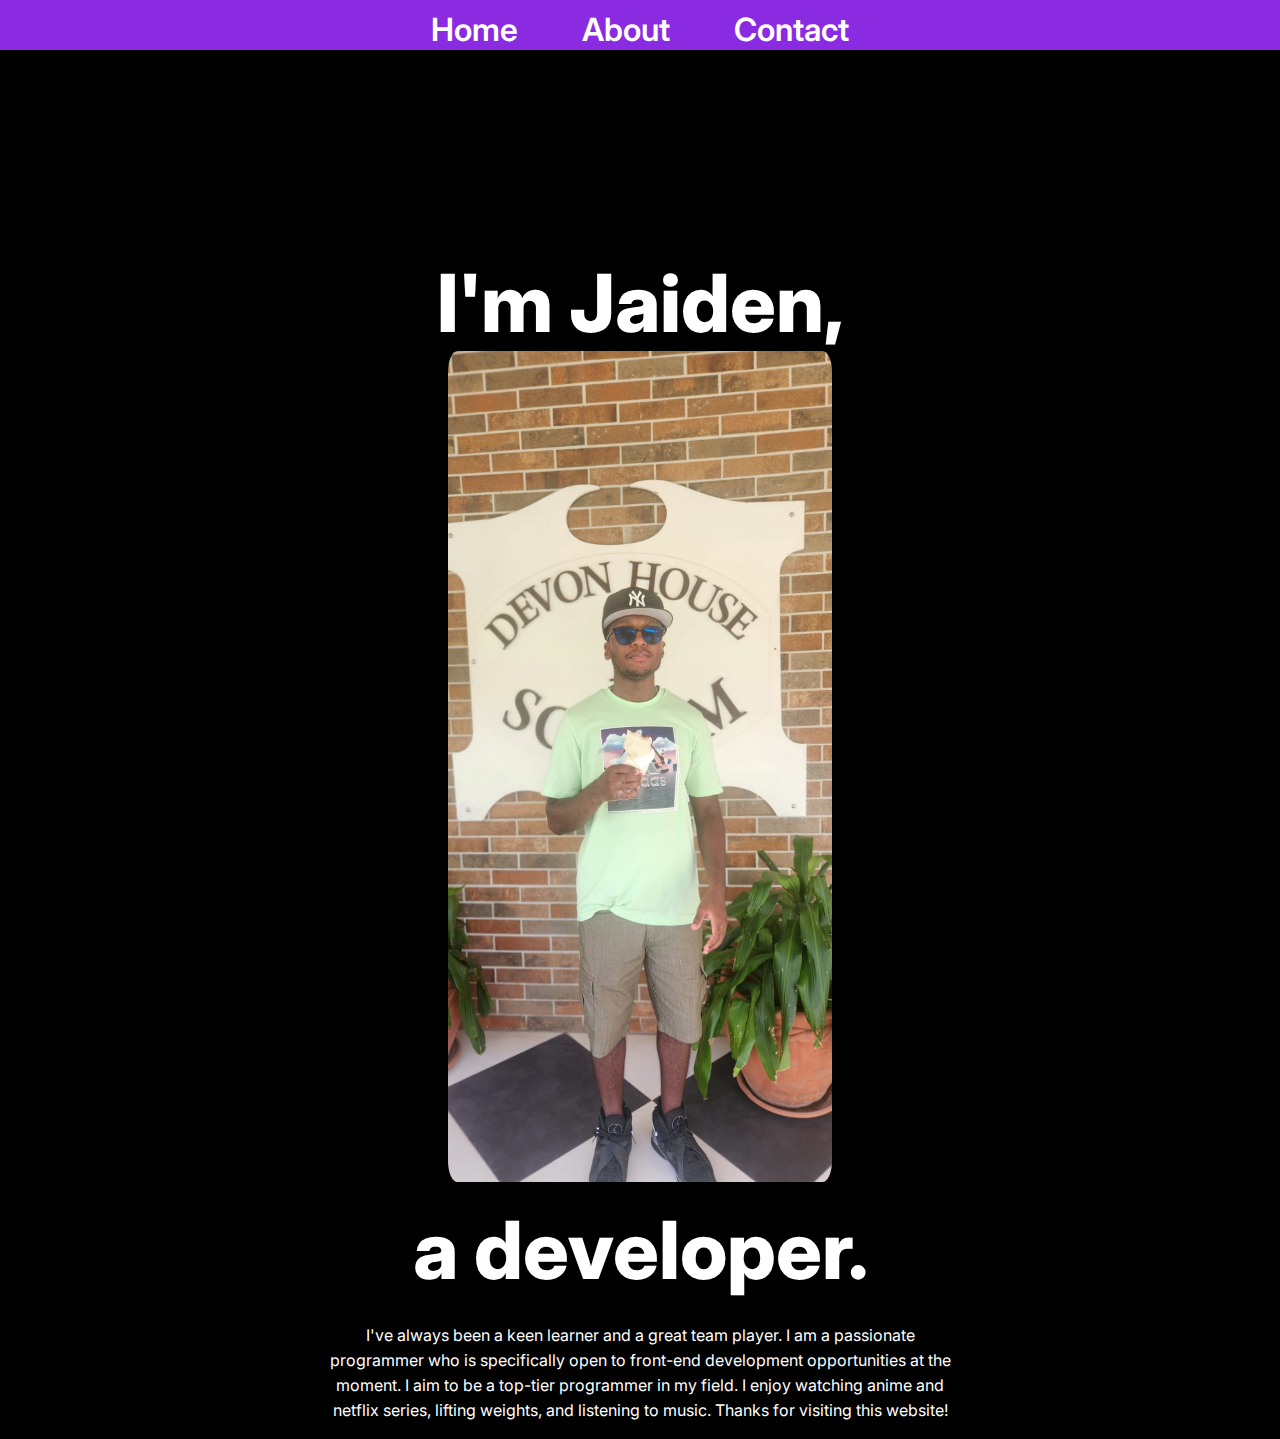
==== public/about.html @ de99f568 "Add files via upload" ====
<!DOCTYPE html>
<html lang="en">
<head>
    <meta charset="UTF-8">
    <meta name="viewport" content="width=device-width, initial-scale=1.0">
    <title>About me</title>
    <link rel="stylesheet" href="../styles.css"/>
    <link rel="preconnect" href="https://fonts.googleapis.com">
<link rel="preconnect" href="https://fonts.gstatic.com" crossorigin>
<link href="https://fonts.googleapis.com/css2?family=Inter:ital,opsz,wght@0,14..32,100..900;1,14..32,100..900&display=swap" rel="stylesheet">
</head>
<body>
    <div class="navbar">
        <a class="nav-items"href="../index.html">Home</a>
        <a class="nav-items"href="./about.html">About</a>
        <a class="nav-items"href="./contact.html">Contact</a>
    </div>
    <h1 > I'm Jaiden,<br/> 
        <img class="profile-photo" src="../assets/images/Photo from Jaiden Wilson.jpg" alt="Picture of Jaiden"/><br/> 
        a developer.
    </h1>
    <p class="description">I've always been a keen learner and a great team player. I am a passionate programmer who is specifically open to front-end development opportunities at the moment. I aim to be a top-tier programmer in my field. I enjoy watching anime and netflix series, lifting weights, and listening to music. Thanks for visiting this website!</p>
</body>
</html>
---- styles.css ----
body{
    background-color:black;
    text-align: center;
    margin:0;
    padding:0;
    
}
h1{
    color:white;
    font-family: "Inter", sans-serif;
    font-weight: 800;
    font-style: normal;
    font-size:5rem;
    position:relative;
    top:150px;
}
h2{
    
    color:rgb(255, 255, 255);
    font-family: "Inter", sans-serif;
    font-weight: 700;
    font-style: normal;
    font-size:6rem;
    position:relative;
    bottom: 20%;
    left:12.5%;
    background-color:blueviolet;
    width:75%;
}
h3{
    color:white;
    font-family: "Inter", sans-serif;
    font-weight: 700;
    font-style: normal;
    font-size:2rem;
    position:relative;
    bottom: 25%;
}
.navbar{
    height:50px;
    background-color:blueviolet;
    width:100%;
}
.title-background{
    height:100px;
    background-color:blueviolet;
    width:100%;
    margin:0; 
}

@media(max-width:1040px)
{
    .first-container{
        flex-wrap:wrap;
        
    }
    .second-container{
        flex-wrap:wrap;
        align-content:space-evenly;
    }
    
    
}

img{
   
    width:75%;
    height:50%;
    
}
.first-container{
    margin-top:250px;
    display:flex;
}
.second-container{
    
    display:flex;
    margin-top:0;
}
.second-container>div{
    position:relative;
    bottom:100px;
    margin-bottom:0;
}
p{
    color:white;
    margin-top:175px;
}

.fav-char{
    font-family: "Jersey 25", sans-serif;
    font-weight: 400;
    font-style: normal;
    
    height:50%;
    width:50%;
    margin-top:200px;
} 
.char-title{
    position: relative;
    top:0;
    margin:0;
}

.title-background{
    position: absolute;
    top:0;
    margin:0;
}
footer{
    color:white;
    margin-bottom:0;
}
.profile-photo{
    border-radius:2.5%;
    height:30%;
    width:30%;
}

.description{
    font-family: "Inter", sans-serif;
    margin-left:25%;
    margin-right:25%;
    line-height:25px;
}
.ig-logo{
    display:inline-block;
    width:75px;
    height:50px;
    margin-top:300px;
    margin-right: 50px;
}
.linkedin-logo{
    display:inline-block;
    width:75px;
    height:50px;
    margin-top: 300px;
}
.gmail-logo{
    display:inline-block;
    width:75px;
    height:50px;
    margin-top: 300px;
    margin-left: 50px;
}
.nav-items{
    position:relative;
    top:10px;
    color:white;
    font-family: "Inter", sans-serif;
    font-weight: 600;
    font-size:2rem;
    font-style: normal;
    margin:30px;
    text-decoration:none;
}
h1 img{
    display:inline-block;
    width:200px;
    height: 200px;
}
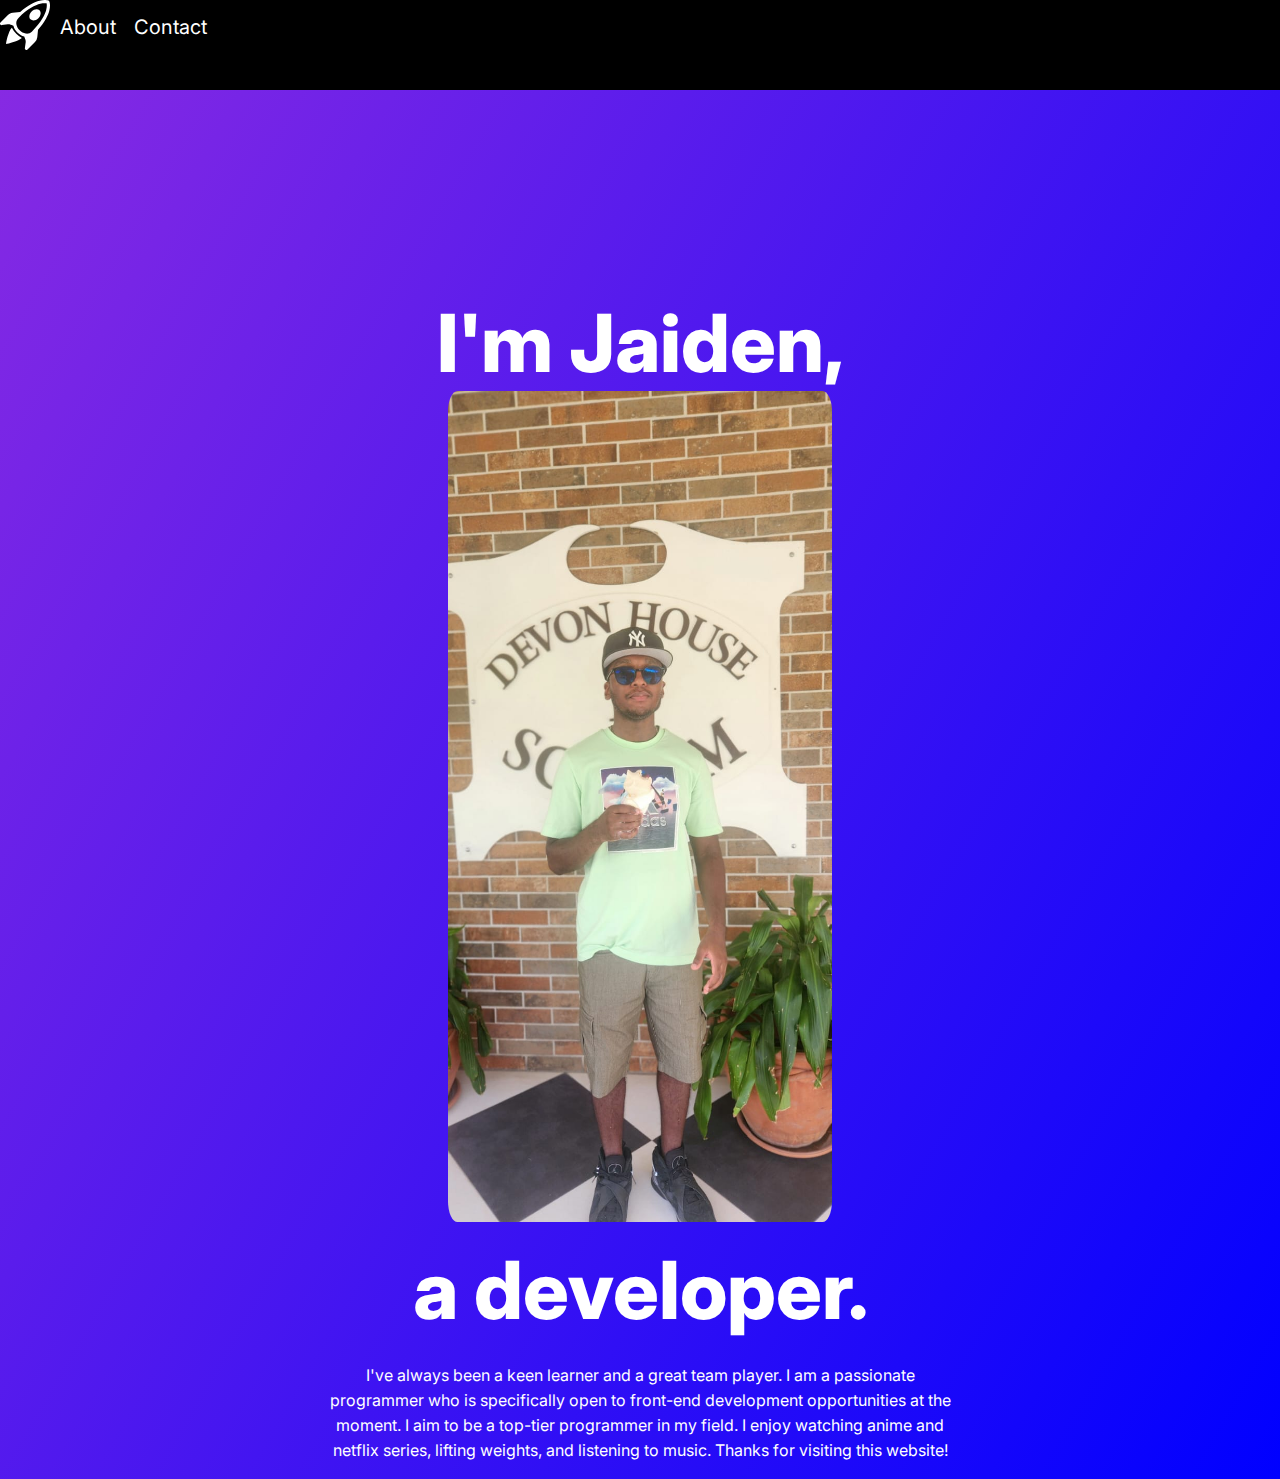
==== commit 531c12ce: "Updating github repo" ====
--- a/public/about.html
+++ b/public/about.html
@@ -10,11 +10,24 @@
 <link href="https://fonts.googleapis.com/css2?family=Inter:ital,opsz,wght@0,14..32,100..900;1,14..32,100..900&display=swap" rel="stylesheet">
 </head>
 <body>
-    <div class="navbar">
-        <a class="nav-items"href="../index.html">Home</a>
-        <a class="nav-items"href="./about.html">About</a>
-        <a class="nav-items"href="./contact.html">Contact</a>
-    </div>
+    <nav class="navbar navbar-expand-lg bg-body-tertiary">
+        <div class="container-fluid">
+          <a class="navbar-brand" href="../index.html"><svg xmlns="http://www.w3.org/2000/svg" width="16" height="16" fill="currentColor" class="bi bi-rocket-takeoff" viewBox="0 0 16 16">
+            <path d="M9.752 6.193c.599.6 1.73.437 2.528-.362s.96-1.932.362-2.531c-.599-.6-1.73-.438-2.528.361-.798.8-.96 1.933-.362 2.532"/>
+            <path d="M15.811 3.312c-.363 1.534-1.334 3.626-3.64 6.218l-.24 2.408a2.56 2.56 0 0 1-.732 1.526L8.817 15.85a.51.51 0 0 1-.867-.434l.27-1.899c.04-.28-.013-.593-.131-.956a9 9 0 0 0-.249-.657l-.082-.202c-.815-.197-1.578-.662-2.191-1.277-.614-.615-1.079-1.379-1.275-2.195l-.203-.083a10 10 0 0 0-.655-.248c-.363-.119-.675-.172-.955-.132l-1.896.27A.51.51 0 0 1 .15 7.17l2.382-2.386c.41-.41.947-.67 1.524-.734h.006l2.4-.238C9.005 1.55 11.087.582 12.623.208c.89-.217 1.59-.232 2.08-.188.244.023.435.06.57.093q.1.026.16.045c.184.06.279.13.351.295l.029.073a3.5 3.5 0 0 1 .157.721c.055.485.051 1.178-.159 2.065m-4.828 7.475.04-.04-.107 1.081a1.54 1.54 0 0 1-.44.913l-1.298 1.3.054-.38c.072-.506-.034-.993-.172-1.418a9 9 0 0 0-.164-.45c.738-.065 1.462-.38 2.087-1.006M5.205 5c-.625.626-.94 1.351-1.004 2.09a9 9 0 0 0-.45-.164c-.424-.138-.91-.244-1.416-.172l-.38.054 1.3-1.3c.245-.246.566-.401.91-.44l1.08-.107zm9.406-3.961c-.38-.034-.967-.027-1.746.163-1.558.38-3.917 1.496-6.937 4.521-.62.62-.799 1.34-.687 2.051.107.676.483 1.362 1.048 1.928.564.565 1.25.941 1.924 1.049.71.112 1.429-.067 2.048-.688 3.079-3.083 4.192-5.444 4.556-6.987.183-.771.18-1.345.138-1.713a3 3 0 0 0-.045-.283 3 3 0 0 0-.3-.041Z"/>
+            <path d="M7.009 12.139a7.6 7.6 0 0 1-1.804-1.352A7.6 7.6 0 0 1 3.794 8.86c-1.102.992-1.965 5.054-1.839 5.18.125.126 3.936-.896 5.054-1.902Z"/>
+          </svg></a>
+          
+          <div class="collapse navbar-collapse" id="navbarNavAltMarkup">
+            <div class="navbar-nav">
+              
+              <a class="nav-link" href="#">About</a>
+              <a class="nav-link" href="./contact.html">Contact</a>
+              
+            </div>
+          </div>
+        </div>
+      </nav>
     <h1 > I'm Jaiden,<br/> 
         <img class="profile-photo" src="../assets/images/Photo from Jaiden Wilson.jpg" alt="Picture of Jaiden"/><br/> 
         a developer.
--- a/styles.css
+++ b/styles.css
@@ -1,9 +1,16 @@
 body{
-    background-color:black;
+    background:linear-gradient(300deg,blue, blueviolet );
     text-align: center;
     margin:0;
     padding:0;
-    
+    border:none;
+    animation: gradient-animation 18s ease infinite;
+   background-size: 100% 100%;
+}
+section{
+    background-color:white;
+    margin:0;
+    padding-right: 0;
 }
 h1{
     color:white;
@@ -36,11 +43,7 @@
     position:relative;
     bottom: 25%;
 }
-.navbar{
-    height:50px;
-    background-color:blueviolet;
-    width:100%;
-}
+
 .title-background{
     height:100px;
     background-color:blueviolet;
@@ -70,6 +73,8 @@
 }
 .first-container{
     margin-top:250px;
+    padding-top:50px;
+    padding-bottom:0;
     display:flex;
 }
 .second-container{
@@ -109,7 +114,12 @@
 }
 footer{
     color:white;
+    background: linear-gradient(300deg,blue, blueviolet );
     margin-bottom:0;
+    padding-top:30px;
+    padding-bottom:30px;
+    height:10px;
+
 }
 .profile-photo{
     border-radius:2.5%;
@@ -143,19 +153,37 @@
     margin-top: 300px;
     margin-left: 50px;
 }
-.nav-items{
-    position:relative;
-    top:10px;
-    color:white;
-    font-family: "Inter", sans-serif;
-    font-weight: 600;
-    font-size:2rem;
-    font-style: normal;
-    margin:30px;
-    text-decoration:none;
-}
+
 h1 img{
     display:inline-block;
     width:200px;
     height: 200px;
+}
+.navbar{
+    background-color: black;
+    height:10vh;
+    position:relative;
+}
+.navbar svg{
+    height:50px;
+    width:50px;
+    color:white;
+    position:absolute;
+    left:0;
+}
+
+.navbar-nav{
+    display:flex;
+    gap:2%;
+    position:relative;
+    left:60px;
+    top:15px;
+    width:100vh;
+}
+.nav-link{
+    text-decoration: none;
+    color:white;
+    top:50%;
+    font-size: 20px;
+    font-family: Inter, sans-serif;
 }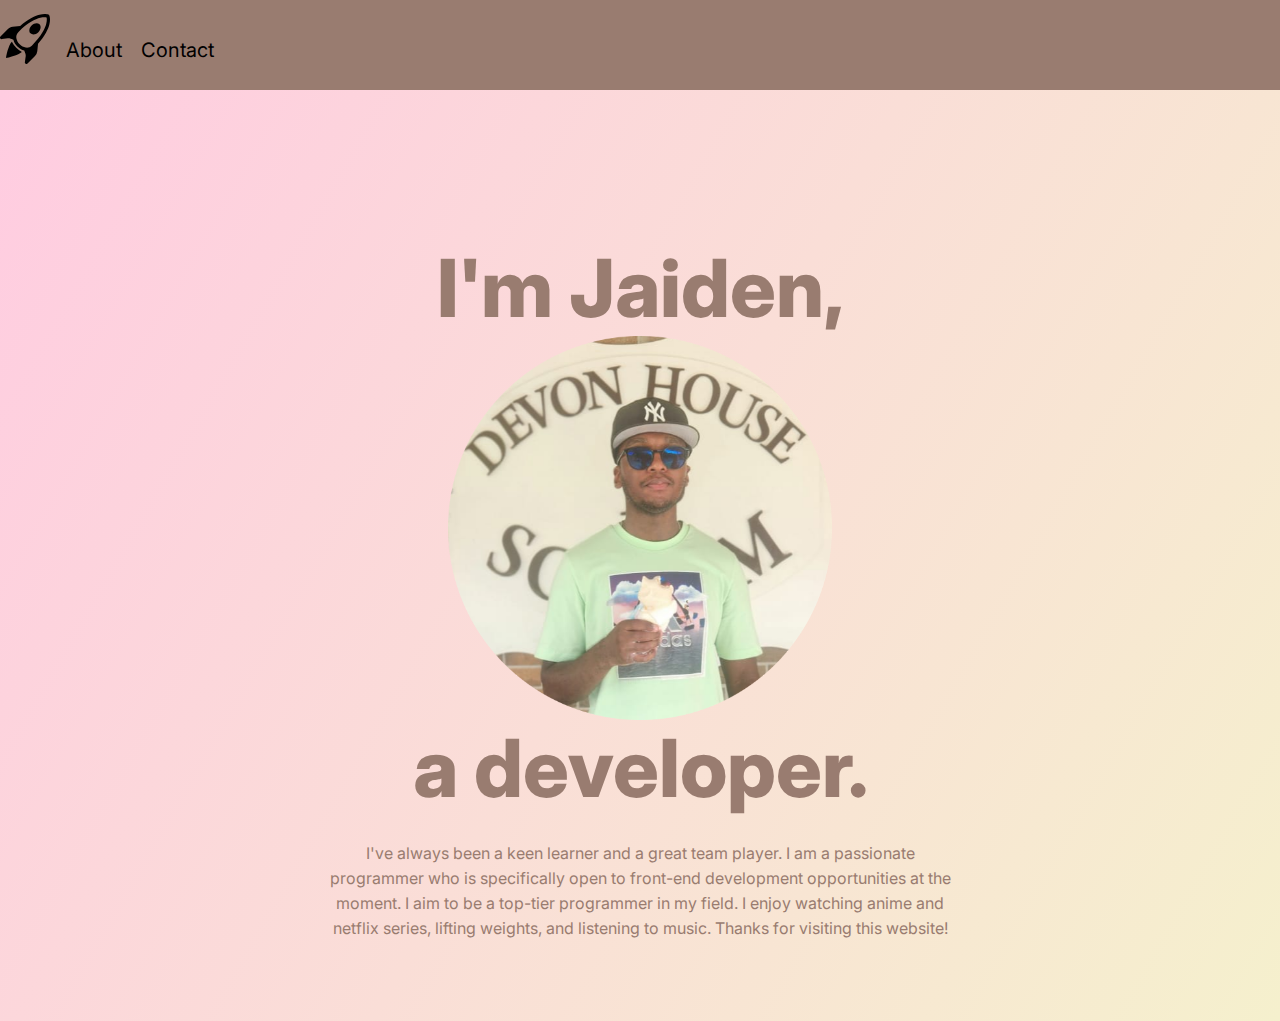
==== commit 409dfd55: "New Updates" ====
--- a/public/about.html
+++ b/public/about.html
@@ -4,13 +4,15 @@
     <meta charset="UTF-8">
     <meta name="viewport" content="width=device-width, initial-scale=1.0">
     <title>About me</title>
+    <link href="https://cdn.jsdelivr.net/npm/bootstrap@5.3.3/dist/css/bootstrap.min.css" rel="stylesheet" integrity="sha384-QWTKZyjpPEjISv5WaRU9OFeRpok6YctnYmDr5pNlyT2bRjXh0JMhjY6hW+ALEwIH" crossorigin="anonymous">
+
     <link rel="stylesheet" href="../styles.css"/>
     <link rel="preconnect" href="https://fonts.googleapis.com">
 <link rel="preconnect" href="https://fonts.gstatic.com" crossorigin>
 <link href="https://fonts.googleapis.com/css2?family=Inter:ital,opsz,wght@0,14..32,100..900;1,14..32,100..900&display=swap" rel="stylesheet">
 </head>
-<body>
-    <nav class="navbar navbar-expand-lg bg-body-tertiary">
+<body >
+    <nav class="navbar navbar-about navbar-expand-lg ">
         <div class="container-fluid">
           <a class="navbar-brand" href="../index.html"><svg xmlns="http://www.w3.org/2000/svg" width="16" height="16" fill="currentColor" class="bi bi-rocket-takeoff" viewBox="0 0 16 16">
             <path d="M9.752 6.193c.599.6 1.73.437 2.528-.362s.96-1.932.362-2.531c-.599-.6-1.73-.438-2.528.361-.798.8-.96 1.933-.362 2.532"/>
@@ -21,17 +23,21 @@
           <div class="collapse navbar-collapse" id="navbarNavAltMarkup">
             <div class="navbar-nav">
               
-              <a class="nav-link" href="#">About</a>
-              <a class="nav-link" href="./contact.html">Contact</a>
+              <a class="nav-link"  href="#">About</a>
+              <a class="nav-link"  href="./contact.html">Contact</a>
               
             </div>
           </div>
         </div>
       </nav>
+  <section class="about-page">
     <h1 > I'm Jaiden,<br/> 
-        <img class="profile-photo" src="../assets/images/Photo from Jaiden Wilson.jpg" alt="Picture of Jaiden"/><br/> 
+        <img class="profile-photo " src="../assets/images/Photo from Jaiden Wilson-modified.png" alt="Picture of Jaiden"/><br/> 
         a developer.
     </h1>
     <p class="description">I've always been a keen learner and a great team player. I am a passionate programmer who is specifically open to front-end development opportunities at the moment. I aim to be a top-tier programmer in my field. I enjoy watching anime and netflix series, lifting weights, and listening to music. Thanks for visiting this website!</p>
+    </section>
+    <script src="https://cdn.jsdelivr.net/npm/bootstrap@5.3.3/dist/js/bootstrap.bundle.min.js" integrity="sha384-YvpcrYf0tY3lHB60NNkmXc5s9fDVZLESaAA55NDzOxhy9GkcIdslK1eN7N6jIeHz" crossorigin="anonymous"></script>
+  
 </body>
 </html>--- a/styles.css
+++ b/styles.css
@@ -1,17 +1,49 @@
 body{
-    background:linear-gradient(300deg,blue, blueviolet );
+    background:linear-gradient(300deg,rgb(105, 178, 250),white );
     text-align: center;
     margin:0;
     padding:0;
     border:none;
-    animation: gradient-animation 18s ease infinite;
-   background-size: 100% 100%;
-}
+    background-size: 180% 180%;
+    animation: gradient-animation 9s ease infinite;
+}
+@keyframes gradient-animation {
+    0% {
+      background-position: 0% 50%;
+    }
+    50% {
+      background-position: 100% 50%;
+    }
+    100% {
+      background-position: 0% 50%;
+    }
+  }
 section{
-    background-color:white;
+    background:white;
     margin:0;
     padding-right: 0;
 }
+#message{
+    padding-bottom: 5%;
+}
+.container{
+    display:grid;
+    grid-template-columns: 1fr 1fr;
+    grid-template-rows:repeat(6, 800px);
+    margin-top:250px;
+    padding-top:50px;
+    padding-left: 0;
+    margin-left:0;
+}
+.container p{
+    color:black;
+    text-align:left;
+    margin:0;
+    padding-right:20px;
+    font-size:18px;
+    width:125%;
+}
+
 h1{
     color:white;
     font-family: "Inter", sans-serif;
@@ -23,73 +55,71 @@
 }
 h2{
     
-    color:rgb(255, 255, 255);
+    
     font-family: "Inter", sans-serif;
     font-weight: 700;
     font-style: normal;
-    font-size:6rem;
-    position:relative;
-    bottom: 20%;
-    left:12.5%;
-    background-color:blueviolet;
-    width:75%;
+    font-size:3rem;
+    margin-top: 0;
+    color: rgb(105, 178, 250);
+    text-align: left;
 }
 h3{
-    color:white;
+    color:rgb(105, 178, 250);
     font-family: "Inter", sans-serif;
     font-weight: 700;
     font-style: normal;
     font-size:2rem;
-    position:relative;
-    bottom: 25%;
-}
-
+    
+    
+    display:inline;
+}
+.blue-text{
+    color: rgb(105, 178, 250);
+    font-family:"Inter", sans-serif;
+    font-size:1.5rem;
+    font-weight:700;
+}
 .title-background{
     height:100px;
-    background-color:blueviolet;
+    background-color:white;
     width:100%;
     margin:0; 
 }
-
-@media(max-width:1040px)
-{
-    .first-container{
-        flex-wrap:wrap;
-        
-    }
-    .second-container{
-        flex-wrap:wrap;
-        align-content:space-evenly;
-    }
-    
+.title-background>h1{
+    color:rgb(105, 178, 250);
+}
+.about-page{
+    background:linear-gradient(300deg, #F5F0CD,#FFCCE1);
+    padding-bottom: 5%;
+}
+.about-page h1,.about-page p{
+    color: #997C70;
     
 }
 
 img{
    
     width:75%;
-    height:50%;
-    
-}
-.first-container{
-    margin-top:250px;
-    padding-top:50px;
-    padding-bottom:0;
-    display:flex;
-}
-.second-container{
-    
-    display:flex;
-    margin-top:0;
-}
-.second-container>div{
-    position:relative;
-    bottom:100px;
-    margin-bottom:0;
-}
+    height:75%;
+    border-radius:5%;
+    animation: fade 5s ;
+}
+.expand:hover{
+    width:80%;
+    height:80%;
+}
+
+@keyframes fade{
+    0%{opacity: 0;}
+    100%{opacity:1;}
+}
+
 p{
     color:white;
+    
     margin-top:175px;
+    font-family: "Inter", sans-serif;
 }
 
 .fav-char{
@@ -113,8 +143,8 @@
     margin:0;
 }
 footer{
-    color:white;
-    background: linear-gradient(300deg,blue, blueviolet );
+    color:black;
+    background: linear-gradient(300deg,rgb(105, 178, 250),white );
     margin-bottom:0;
     padding-top:30px;
     padding-bottom:30px;
@@ -160,30 +190,53 @@
     height: 200px;
 }
 .navbar{
-    background-color: black;
+    
+    background-color: white;
     height:10vh;
     position:relative;
 }
+
 .navbar svg{
     height:50px;
     width:50px;
-    color:white;
+    color:black;
     position:absolute;
     left:0;
-}
-
+    top:15%;
+}
+.navbar svg:hover{
+    color: rgb(105, 178, 250);
+}
 .navbar-nav{
     display:flex;
     gap:2%;
     position:relative;
-    left:60px;
-    top:15px;
-    width:100vh;
-}
+    left:30px;
+    top:5px;
+}
+.navbar-about{
+    background-color: #997C70;
+}
+.nav-link:visited{
+    color: black;
+}
+.nav-link:hover{
+    color:rgb(105, 178, 250);
+}
+
 .nav-link{
     text-decoration: none;
-    color:white;
-    top:50%;
+    color:black;
+    top:15%;
     font-size: 20px;
-    font-family: Inter, sans-serif;
-}+    font-family: "Inter", sans-serif;
+}
+
+
+.sub-container{
+    text-align:left;
+}
+.btn{
+    margin-top:10%;
+   
+}
